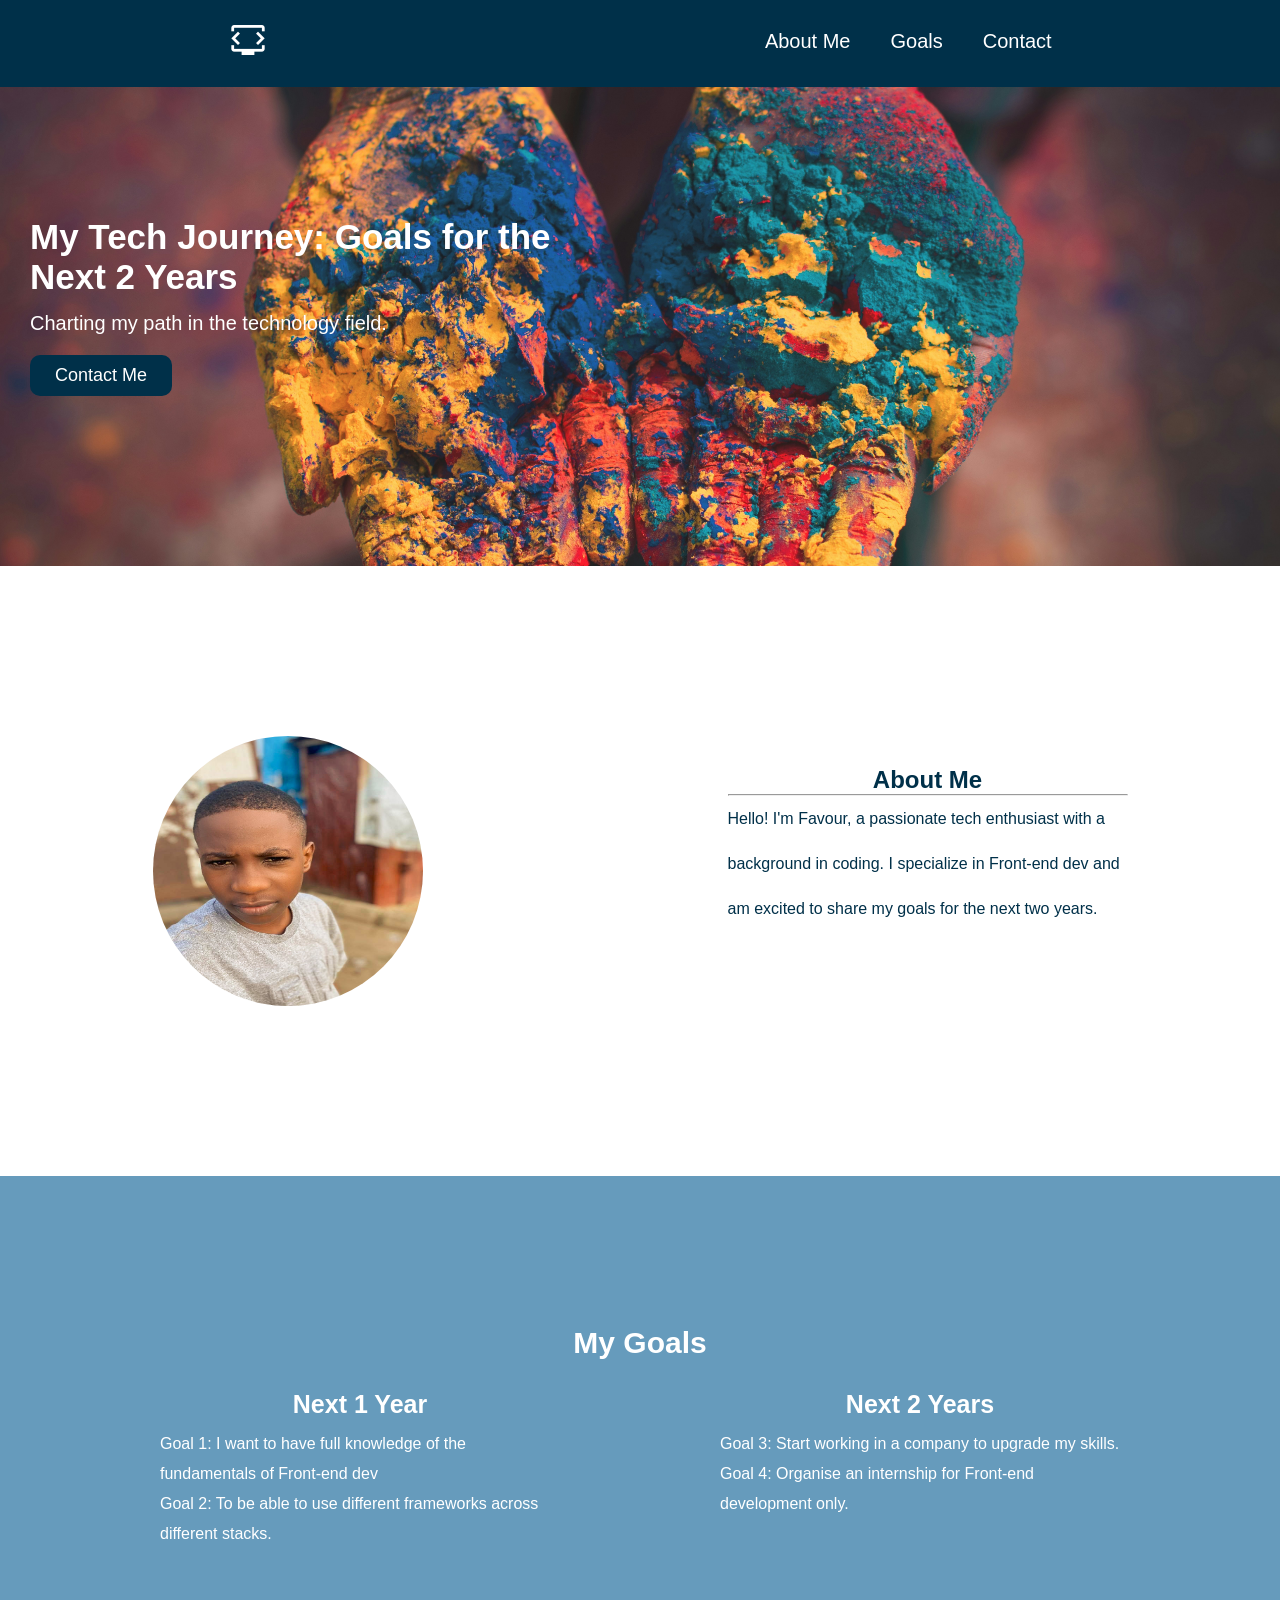
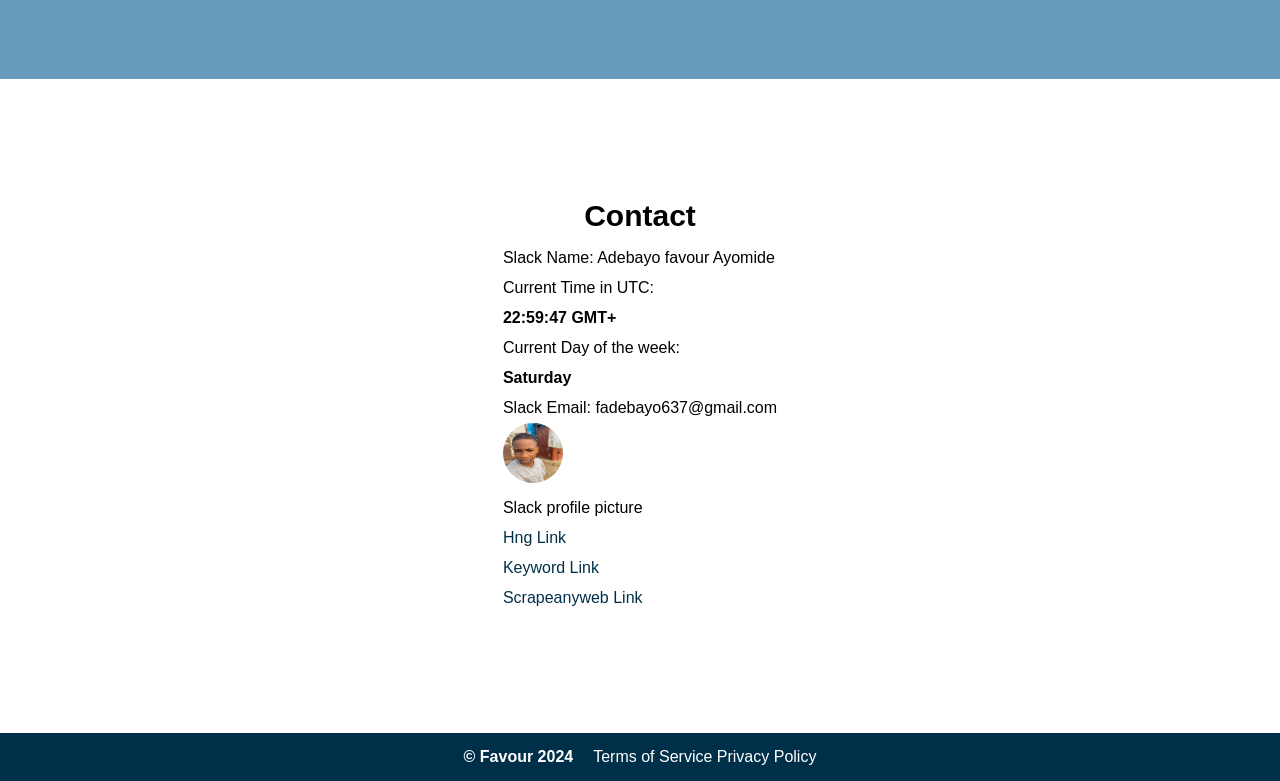
==== stg1.html @ 33466f8e "Add files via upload" ====
<!DOCTYPE html>
<html lang="en">
<head>
    <meta charset="UTF-8">
    <meta name="viewport" content="width=device-width, initial-scale=1.0">
    <link rel="stylesheet" href="stg1.css">
    <link rel="stylesheet" href="https://fonts.googleapis.com/css2?family=Material+Symbols+Outlined:opsz,wght,FILL,GRAD@20..48,100..700,0..1,-50..200" />
    <title>Document</title>
</head>
<body>
    <header>
        <div class="open">
            <span class="material-symbols-outlined">
            menu
            </span>
        </div>
        <div class="header">
            <div class="logo"><span class="material-symbols-outlined" style="color:  #fff; font-size: 40px;">
                developer_mode_tv
                </span></div>
            <nav>
                <ul>
                    <li><a href="#about">About Me</a></li>
                    <li><a href="#goals">Goals</a></li>
                    <li><a href="#contact">Contact</a></li>
                </ul>
            </nav>
        </div>
    </header>
    <section id="hero">
        <h1>My Tech Journey: Goals for the Next 2 Years</h1>
        <p>Charting my path in the technology field.</p>
        <button><a href="#contact" class="cta-button">Contact Me</a></button>
    </section>

    <section id="about">
        <img src="my pics.jpg" alt="Profile Picture" width="270px" height="270px">
        <div class="abtMe">
            <h2>About Me</h2>
            <hr>
            <p>Hello! I'm Favour, a passionate tech enthusiast with a background in coding. I specialize in Front-end dev and am excited to share my goals for the next two years.</p>
        </div>
    </section>
    <section id="goals">
        <h2>My Goals</h2>
        <div class="timeline">
          <div class="goal">
            <h3>Next 1 Year</h3>
            <p>Goal 1: I want to have full knowledge of the fundamentals of Front-end dev</p>
            <p>Goal 2: To be able to use different frameworks across different stacks.</p>
          </div>
          <div class="goal">
            <h3>Next 2 Years</h3>
            <p>Goal 3: Start working in a company to upgrade my skills.</p>
            <p>Goal 4: Organise an internship for Front-end development only.</p>
          </div>
        </div>
    </section>
    <section id="contact">
        <h2>Contact</h2>
        <div class="contact">
        <ul>
            <li data-testid="slackDisplayName"
            >Slack Name: Adebayo favour Ayomide</li>
            <li data-testid="currentTimeUTC"
            >Current Time in UTC: <p id="time"></p></li>
            <li data-testid="currentDay"
            >Current Day of the week: <p id="day"></p></li>
            <li data-testid="slackEmail"
            >Slack Email: fadebayo637@gmail.com</li>
            <li>
                <img src="my pics.jpg" alt="img" width="60px" height="60px" style="border-radius: 100%;">
                <figcaption>Slack profile picture</figcaption>
            </li>
            <li><a href=" hng.tech/learn" data-testid="hngLink" target="_blank"
                >Hng Link</a></li>
            <li><a href=" keyword.dog" data-testid="keywordLink" target="_blank"
                >Keyword Link</a></li>
            <li><a href="  scrapeanyweb.site" data-testid="scrapeanywebLink" target="_blank"
                > Scrapeanyweb Link</a></li>
        </ul>
        </div>
      </section>
      <footer>
        <p>&copy; Favour 2024</p>
        <div class="footer-links">
            <a href="#">Terms of Service</a>
            <a href="#">Privacy Policy</a>
        </div>

      </footer> 
    <script src="stg1.js"></script>
</body>
</html>
---- stg1.css ----
*{
    padding: 0;
    margin: 0;
    box-sizing: border-box;
    font-family: sans-serif;
}
header{
 background-color: #003049;   
}
.header{
    display: flex;
    justify-content: space-around;
    padding-top: 20px;
    padding-bottom: 20px;
}
.header .logo{
    font-size: 30px;
    font-weight: 600;
}
.header a{
    text-decoration: none;
    color: white /* #fdf0d5 #c1121f #003049 #669bbc #780000;*/;
font-size: 20px;
padding-left: 40px;
   
}
.header ul{
    list-style-type: none;
    padding-top: 10px;
    display: flex;
}

#hero{
    padding-bottom: 170px;
    background-image: url(debashis-rc-biswas-dyPFnxxUhYk-unsplash.jpg);
    background-position: center;
    background-repeat:no-repeat;
    background-size: cover;
    color: white;
}
#hero h1{
    padding-top: 130px;
    padding-left: 30px;
    font-size: 35px;
    max-width: 600px;
}
#hero p{
    padding-left: 30px;
    padding-top: 15px;
    font-size: 20px;
    max-width: 400px;
}
#hero a{
    text-decoration: none;
    color: white;
    font-size: 18px;
}
#hero button{
    margin-left: 30px;
    margin-top: 20px;
    padding-left: 25px;
    padding-right: 25px;
    padding-top: 10px;
    padding-bottom: 10px;
    background-color: #003049 ;
    border: none;
    border-radius: 10px;
}
#hero button:hover{
    transform: scale(1.2);
}

#about{
    display: flex;
    justify-content: space-around;
    padding-top: 170px;
    padding-bottom: 170px;
    
}
#about img{
    border-radius: 100%;
    align-self: center;
}
.abtMe{
    padding-top: 30px;
}

.abtMe h2{
    text-align: center;
    color: #003049;
}
.abtMe p{
    max-width: 400px;
    line-height: 45px;
    color: #003049;
}
#goals{
    background-color: #669bbc;
    padding-top: 150px;
    padding-bottom: 130px;
    color: white;
}
#goals h2{
    text-align: center;
    padding-bottom: 30px;
    font-size: 30px;
}
.timeline{
    display: flex;
    justify-content: space-evenly;
}
.timeline h3{
    text-align: center;
    padding-bottom: 10px;
    font-size: 25px;
}
.timeline p{
    max-width: 400px;
    line-height: 30px;

}
#contact{
   
    padding-top: 120px;
    padding-bottom: 120px;
    
}
#contact h2{
    text-align: center;
    font-size: 30px;
    padding-bottom: 10px;
}
.contact a{
    text-decoration: none;
    color: #003049;
}
#contact ul li{
    list-style-type: none;
}
.contact{
    display: flex;
    justify-content: center;
    align-items: center;
    line-height: 30px;
}
footer{
    display: flex;
    justify-content: center;
    gap: 20px;
    background-color:  #003049;
    padding: 15px;
}
footer p{
    font-weight: 600;
    color: white;
}
footer a{
    text-decoration: none;
    color: white;
}
#time, #day{
    font-weight: 700;
}
.open{
    display: none;
}
@media screen and (max-width: 639px){
    .header{
        display: none;
        flex-direction: column;
    }
    .header{
        text-align: left;
    }
    .header ul{
        display: flex;
        flex-direction: column;
        line-height: 30px;
        
    }
    .logo span{
        padding-left: 50px;
    }
   .display{
    display: block;
   }
    .open{
        display:block;
        color: white;
    }
    .open span{
        font-size: 60px;
        padding: 10px;
    }
    #about{
        display: flex;
        flex-direction: column;
        padding-top: 90px;
        padding-bottom: 50px;
    }
    .abtMe p{
        text-align: center;
        padding: 20px;
    }
    .timeline{
        display: flex;
        flex-direction: column;
        
    }
    .goal{
        padding: 20px;
    }
    footer{
        display: flex;
        flex-direction: column;
        text-align: center;
    }
}
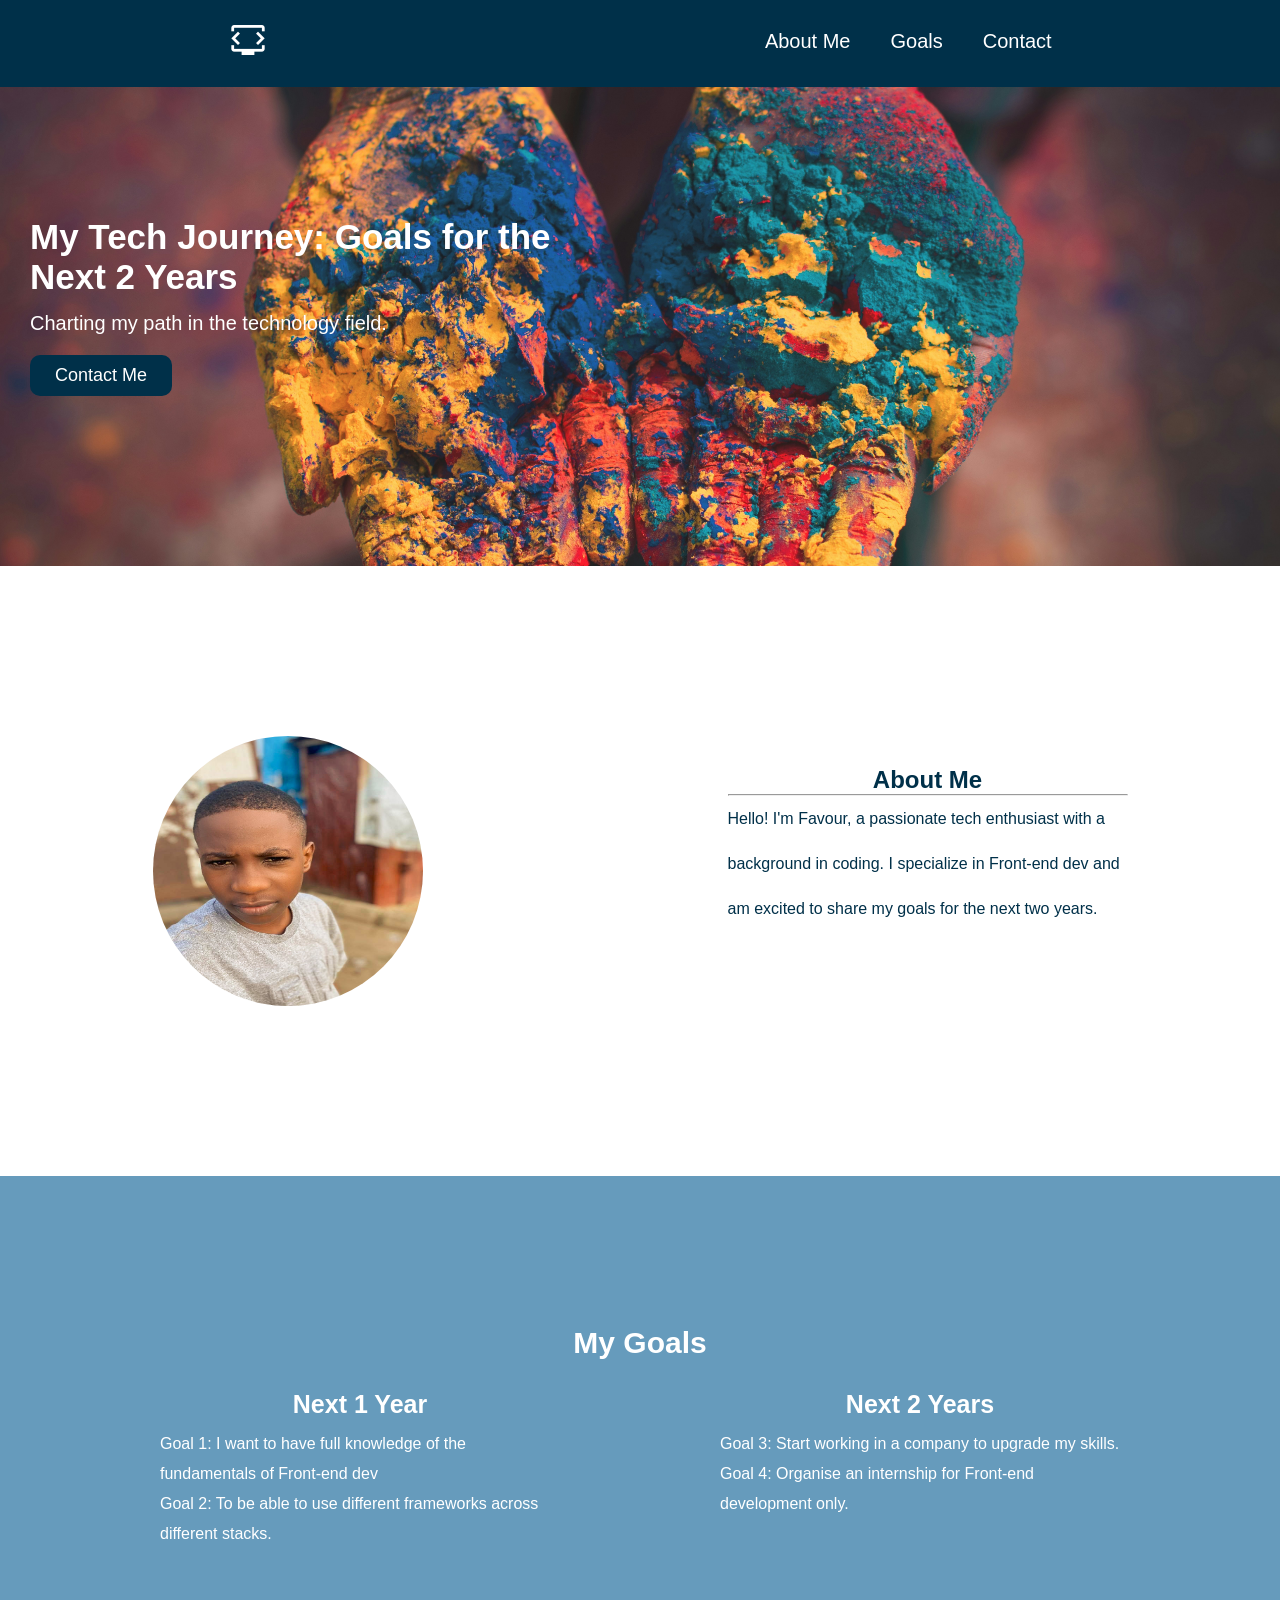
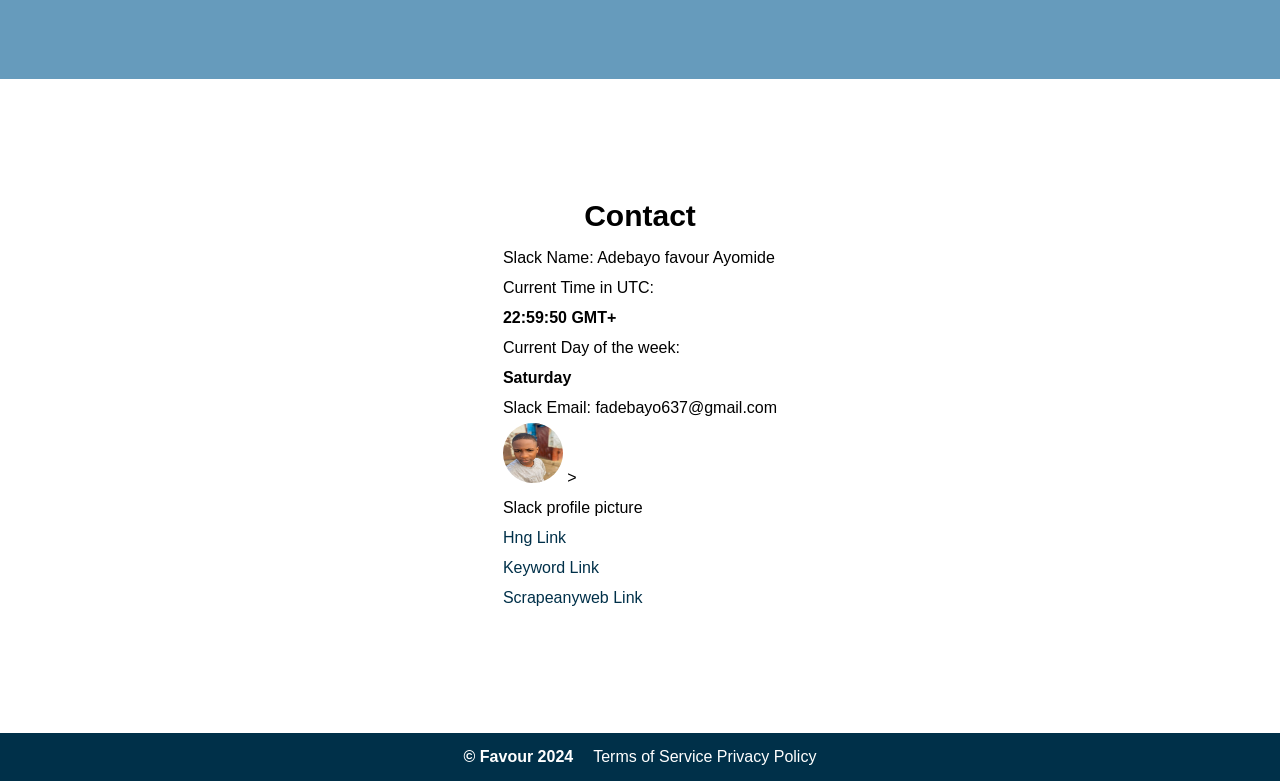
==== commit 98732f42: "Update stg1.html" ====
--- a/stg1.html
+++ b/stg1.html
@@ -69,7 +69,8 @@
             <li data-testid="slackEmail"
             >Slack Email: fadebayo637@gmail.com</li>
             <li>
-                <img src="my pics.jpg" alt="img" width="60px" height="60px" style="border-radius: 100%;">
+                <img src="my pics.jpg" alt="img" width="60px" height="60px" style="border-radius: 100%;" data-testid="slackProfilePicture">
+>
                 <figcaption>Slack profile picture</figcaption>
             </li>
             <li><a href=" hng.tech/learn" data-testid="hngLink" target="_blank"
@@ -91,4 +92,4 @@
       </footer> 
     <script src="stg1.js"></script>
 </body>
-</html>+</html>
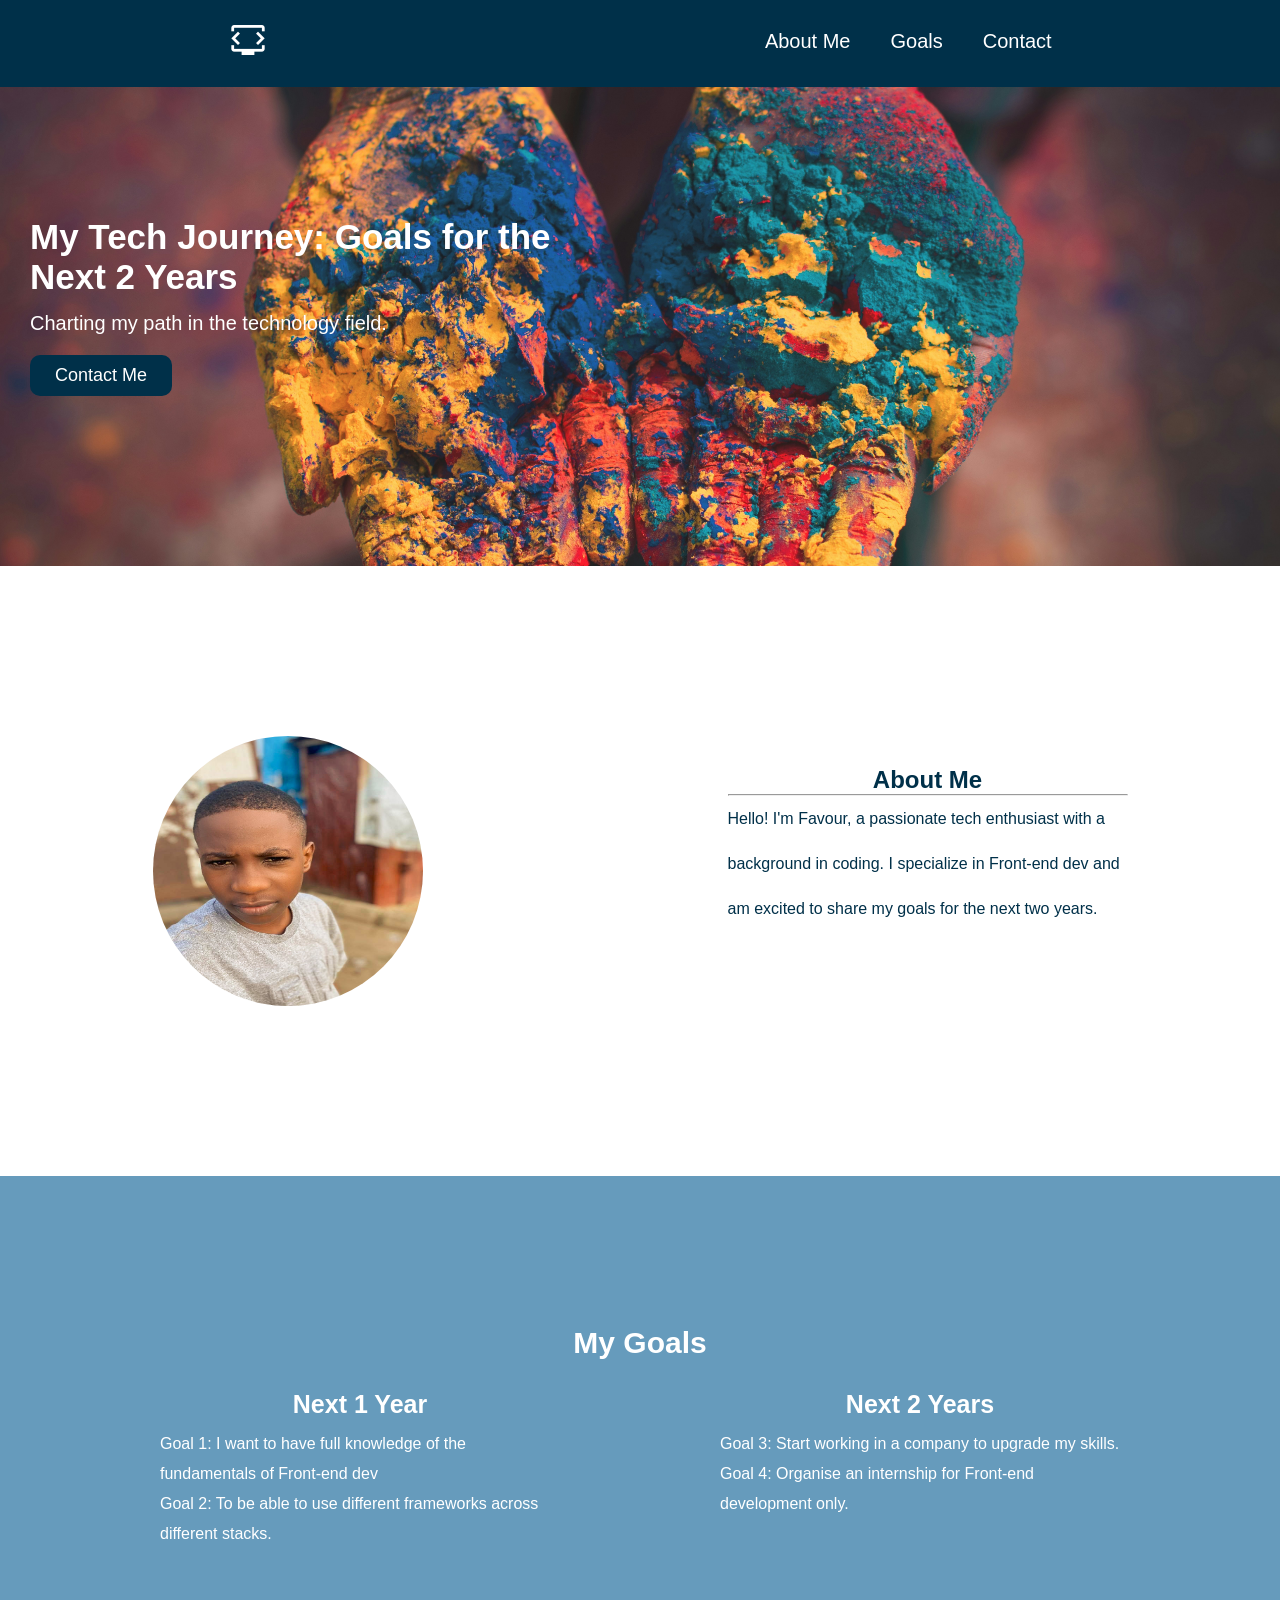
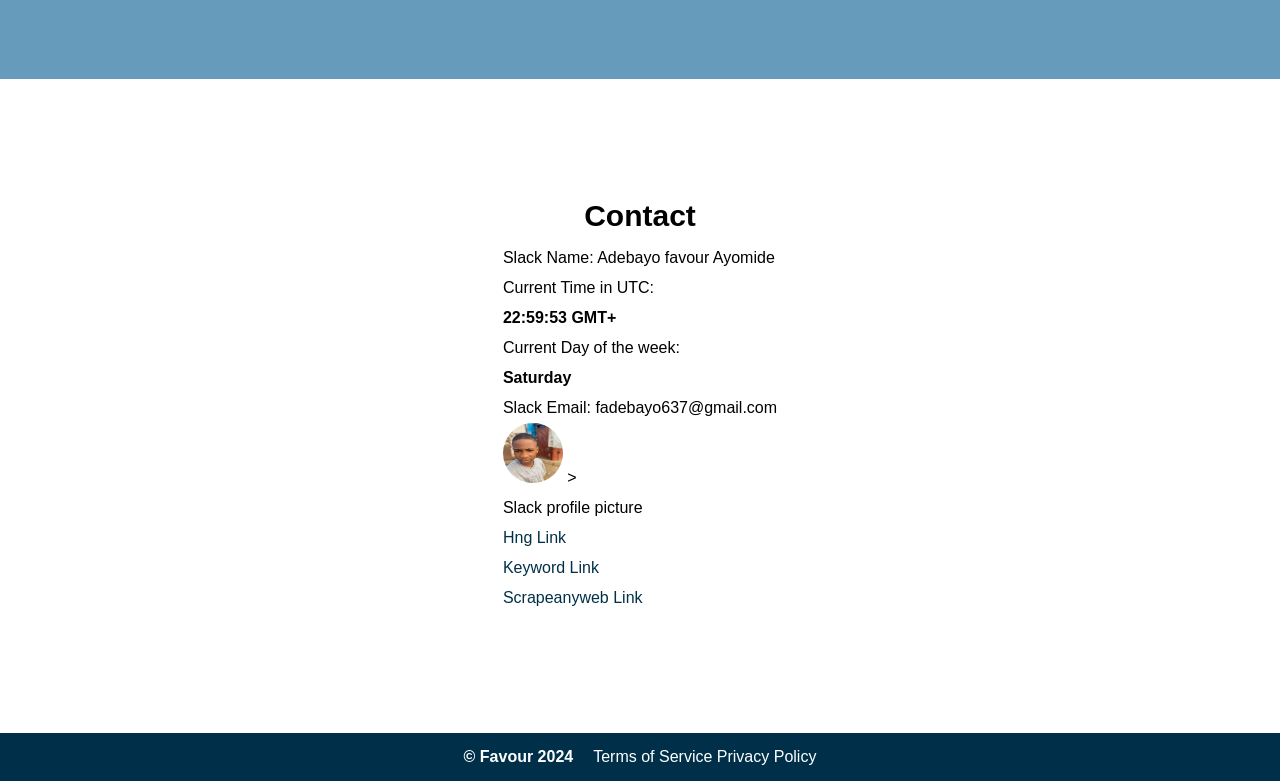
==== commit 59c50617: "Update stg1.html" ====
--- a/stg1.html
+++ b/stg1.html
@@ -73,11 +73,11 @@
 >
                 <figcaption>Slack profile picture</figcaption>
             </li>
-            <li><a href=" hng.tech/learn" data-testid="hngLink" target="_blank"
+            <li><a href=" hng.tech/learn" data-testid="hngLink" 
                 >Hng Link</a></li>
-            <li><a href=" keyword.dog" data-testid="keywordLink" target="_blank"
+            <li><a href=" keyword.dog" data-testid="keywordLink" 
                 >Keyword Link</a></li>
-            <li><a href="  scrapeanyweb.site" data-testid="scrapeanywebLink" target="_blank"
+            <li><a href="  scrapeanyweb.site" data-testid="scrapeanywebLink" 
                 > Scrapeanyweb Link</a></li>
         </ul>
         </div>
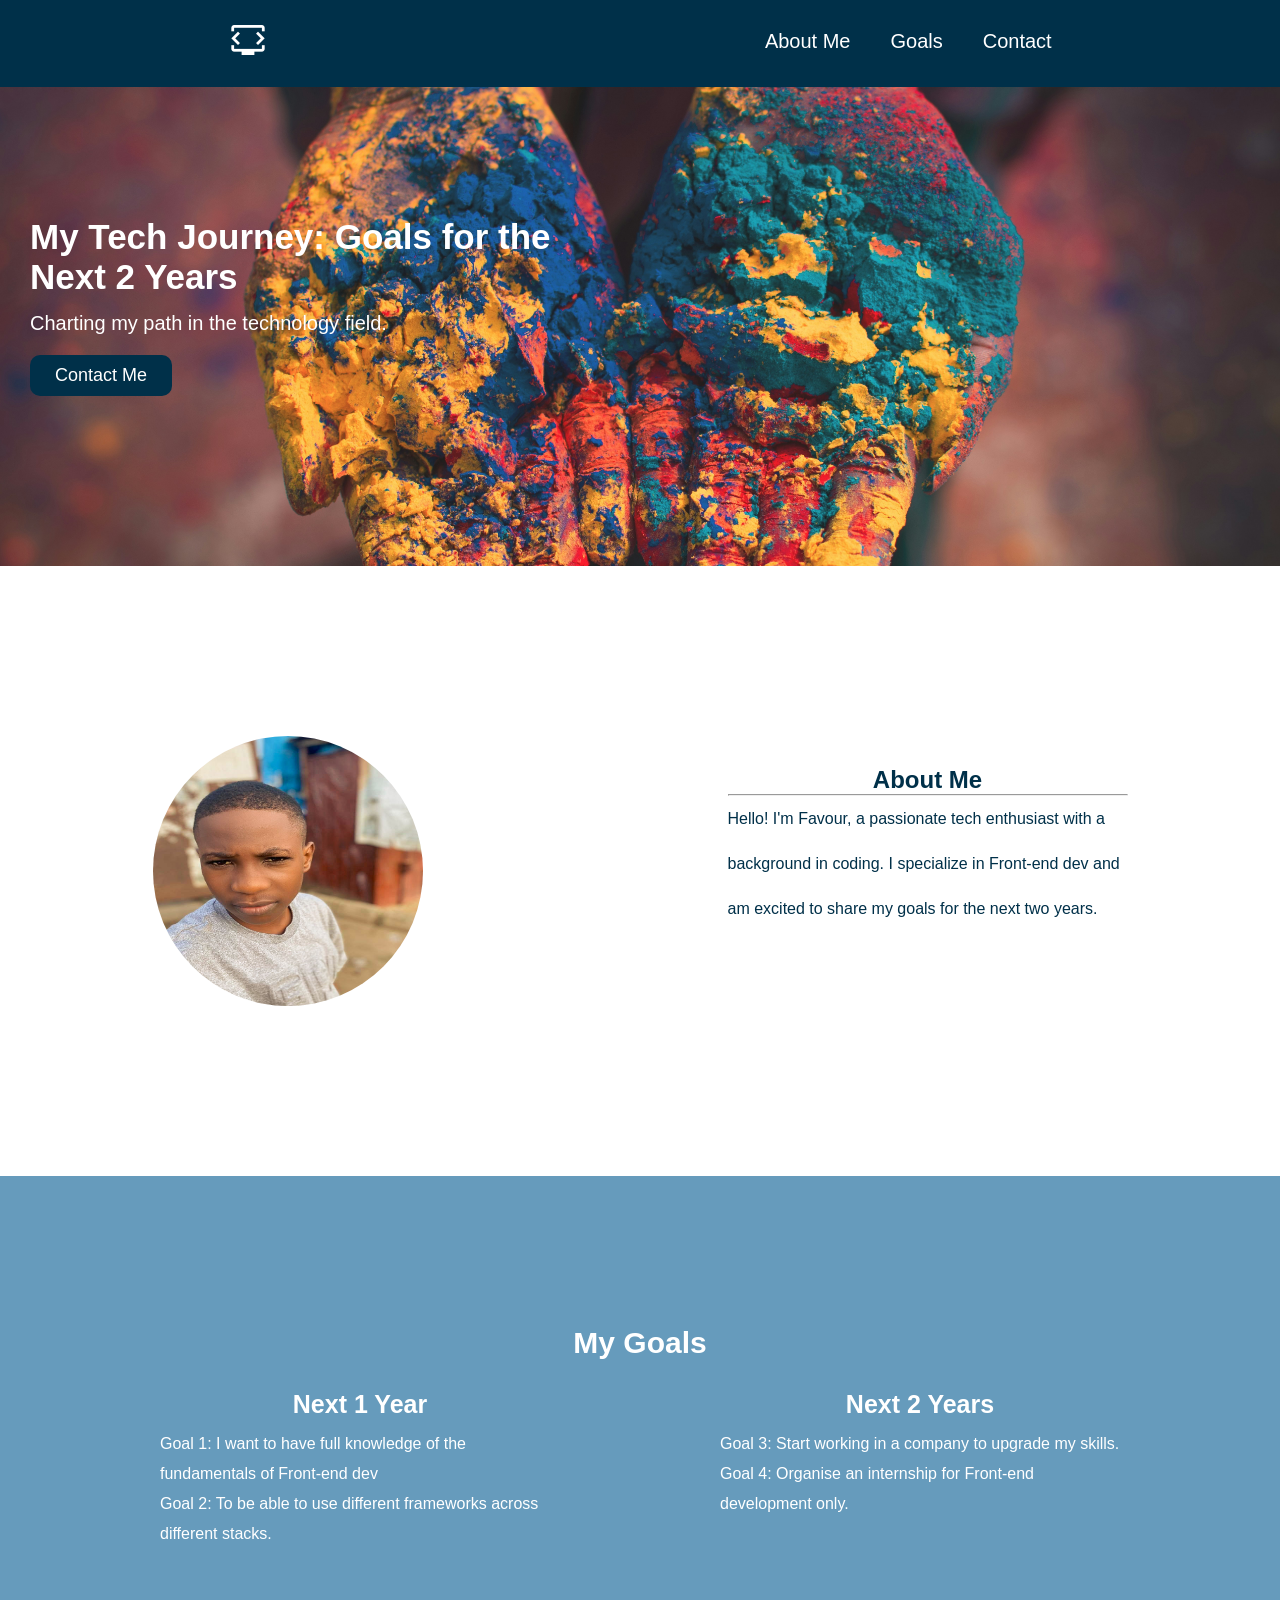
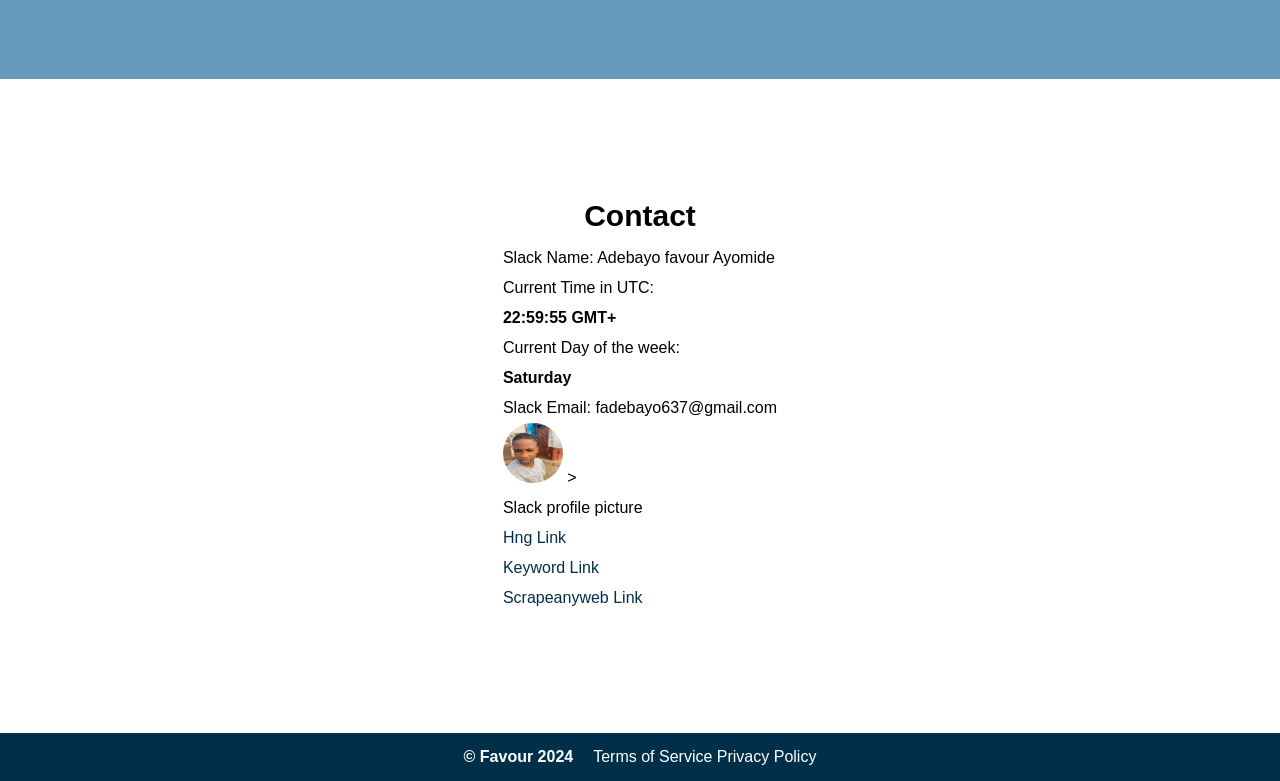
==== commit 58865274: "Update stg1.html" ====
--- a/stg1.html
+++ b/stg1.html
@@ -73,11 +73,11 @@
 >
                 <figcaption>Slack profile picture</figcaption>
             </li>
-            <li><a href=" hng.tech/learn" data-testid="hngLink" 
+            <li><a href="https://hng.tech/internship" data-testid="hngLink" 
                 >Hng Link</a></li>
-            <li><a href=" keyword.dog" data-testid="keywordLink" 
+            <li><a href="https://keyword.dog/" data-testid="keywordLink" 
                 >Keyword Link</a></li>
-            <li><a href="  scrapeanyweb.site" data-testid="scrapeanywebLink" 
+            <li><a href="https://scrapeanyweb.site/" data-testid="scrapeanywebLink" 
                 > Scrapeanyweb Link</a></li>
         </ul>
         </div>
